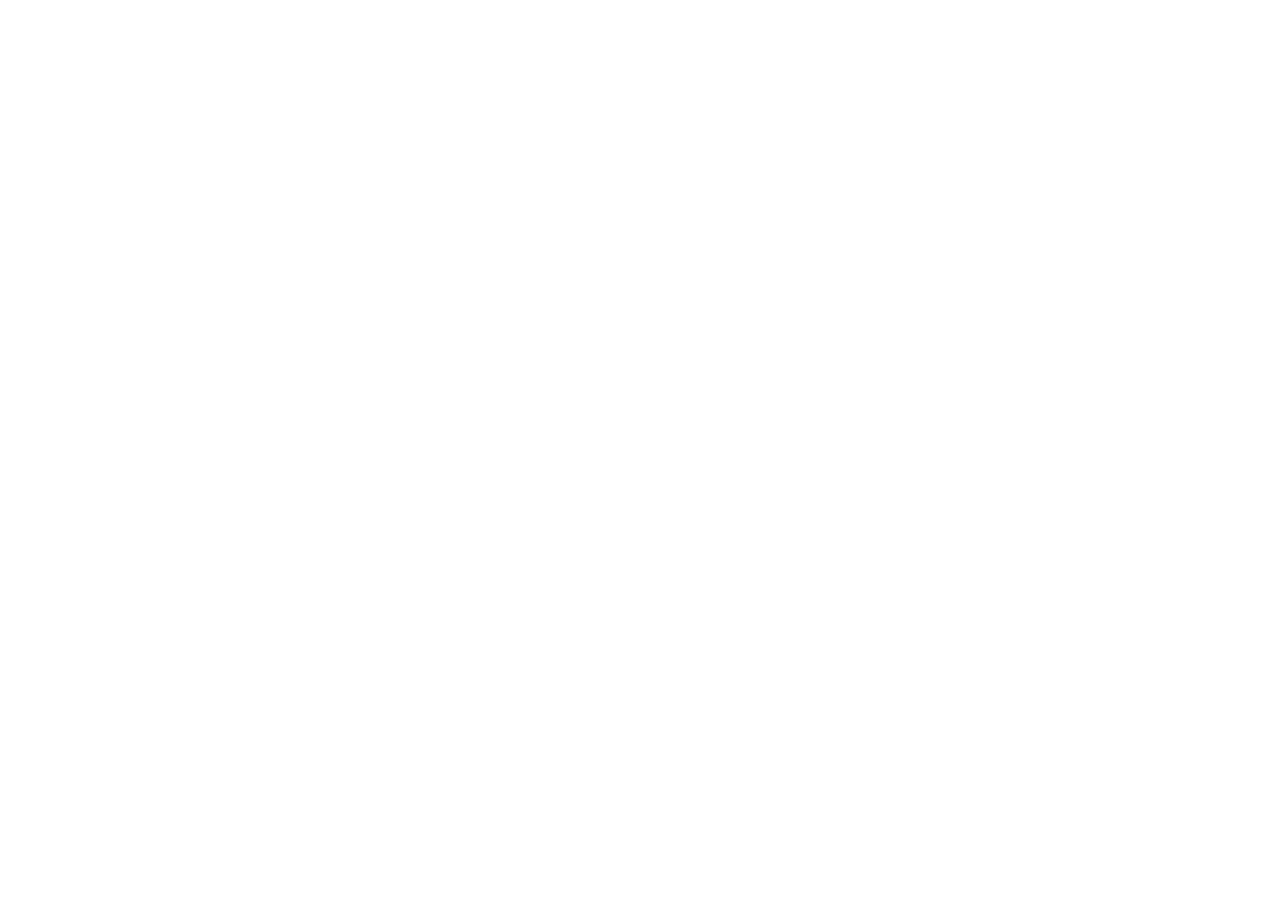
==== login.html @ c5ddc37d "init project" ====
<!DOCTYPE html>
<html lang="en">

<head>
    <meta charset="UTF-8">
    <meta http-equiv="X-UA-Compatible" content="IE=edge">
    <meta name="viewport" content="width=device-width, initial-scale=1.0">
    <title>Document</title>
</head>

<body>

</body>

</html>
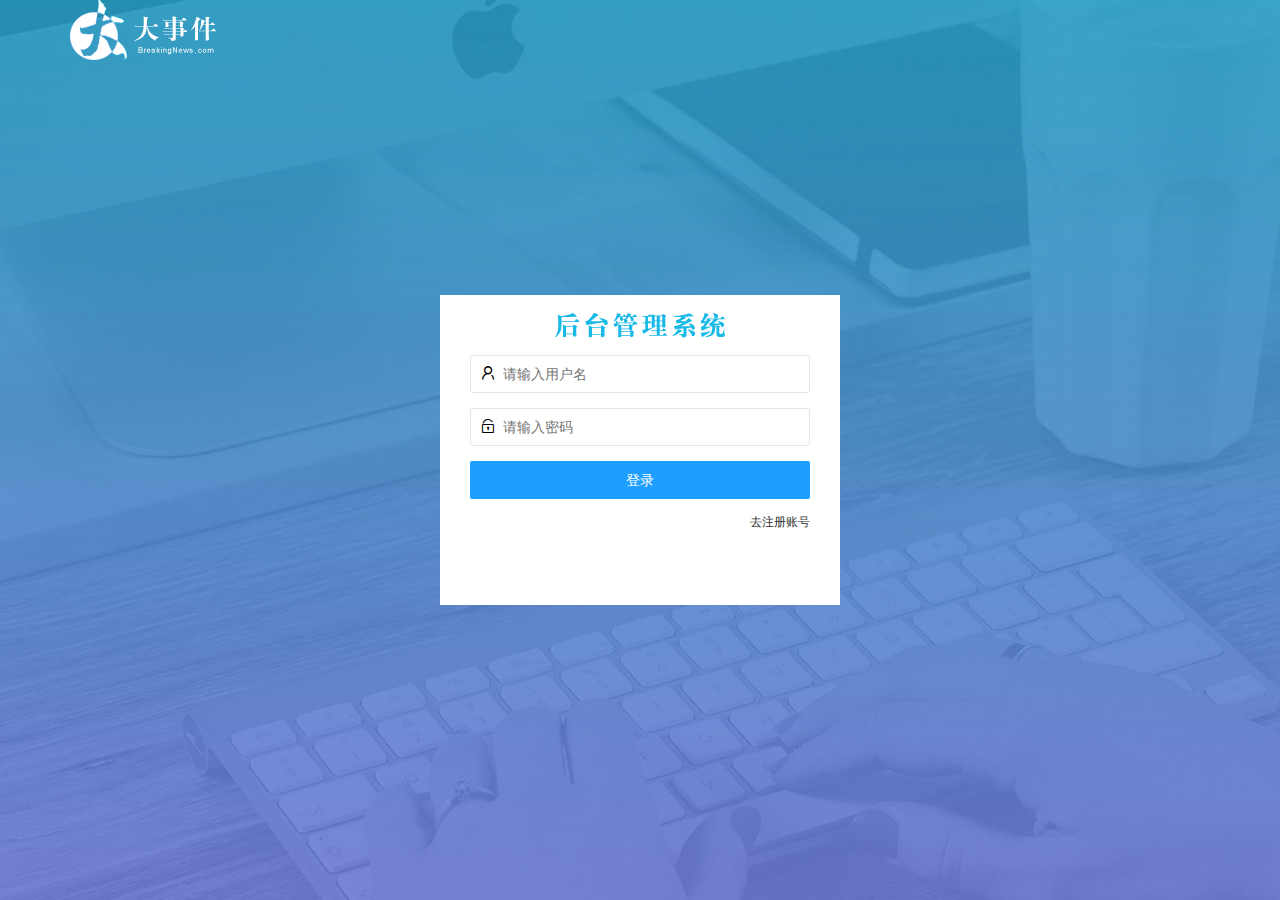
==== commit a610adf8: "完成了登录和注册的开发" ====
--- a/login.html
+++ b/login.html
@@ -5,10 +5,83 @@
     <meta charset="UTF-8">
     <meta http-equiv="X-UA-Compatible" content="IE=edge">
     <meta name="viewport" content="width=device-width, initial-scale=1.0">
-    <title>Document</title>
+    <title>大事件 登录</title>
+    <!-- 导入layui -->
+    <link rel="stylesheet" href="/assets/lib/layui/css/layui.css" />
+    <!-- 导入自己的样式 -->
+    <link rel="stylesheet" href="/assets/css/login.css" />
 </head>
 
 <body>
+    <!-- 头部logo区域 -->
+    <div class="layui-main">
+        <img src="/assets/images/logo.png" alt="" />
+    </div>
+    <!-- 登录注册区域 -->
+    <div class="loginAndRegBox">
+        <div class="title-box"></div>
+        <!-- 登录的div -->
+        <div class="login-box">
+            <!-- 登录的表单 -->
+            <form class="layui-form" id="form_login">
+                <!-- 用户名 -->
+                <div class="layui-form-item">
+                    <i class="layui-icon layui-icon-username"></i>
+                    <input type="text" name="username" required lay-verify="required" placeholder="请输入用户名" autocomplete="off" class="layui-input">
+                </div>
+                <!-- 密码 -->
+                <div class="layui-form-item">
+                    <i class="layui-icon layui-icon-password"></i>
+                    <input type="password" name="password" required lay-verify="required|pwd" placeholder="请输入密码" autocomplete="off" class="layui-input">
+                </div>
+                <!-- 登录按钮 -->
+                <div class="layui-form-item">
+                    <!-- 注意：表单提交按钮和普通按钮的区别，就是lay-submit 属性 -->
+                    <button class="layui-btn layui-btn-fluid layui-btn-normal" lay-submit>登录</button>
+                </div>
+                <div class="layui-form-item links">
+                    <a href="javascript:;" id="link_reg">去注册账号</a>
+                </div>
+            </form>
+        </div>
+        <!-- 注册的div -->
+        <div class="reg-box">
+            <!-- 注册的表单 -->
+            <form class="layui-form" id="form_reg">
+                <!-- 用户名 -->
+                <div class="layui-form-item">
+                    <i class="layui-icon layui-icon-username"></i>
+                    <input type="text" name="username" required lay-verify="required" placeholder="请输入用户名" autocomplete="off" class="layui-input">
+                </div>
+                <!-- 密码 -->
+                <div class="layui-form-item">
+                    <i class="layui-icon layui-icon-password"></i>
+                    <input type="password" name="password" required lay-verify="required" placeholder="请输入密码" autocomplete="off" class="layui-input">
+                </div>
+                <!-- 密码确认框 -->
+                <div class="layui-form-item">
+                    <i class="layui-icon layui-icon-password"></i>
+                    <input type="password" name="repassword|pwd" required lay-verify="required|repwd" placeholder="再次确认密码" autocomplete="off" class="layui-input">
+                </div>
+                <!-- 注册按钮 -->
+                <div class="layui-form-item">
+                    <!-- 注意：表单提交按钮和普通按钮的区别，就是lay-submit 属性 -->
+                    <button class="layui-btn layui-btn-fluid layui-btn-normal" lay-submit>注册</button>
+                </div>
+                <div class="layui-form-item links">
+                    <a href="javascript:;" id="link_login">去登录</a>
+                </div>
+            </form>
+        </div>
+    </div>
+    <!-- 导入layui js文件 -->
+    <script src="/assets/lib/layui/layui.all.js"></script>
+    <!-- 导入jQuery -->
+    <script src="/assets/lib/jquery.js"></script>
+    <!-- 导入自己的封装baseAPI.js文件 -->
+    <script src="/assets/js/baseAPI.js"></script>
+    <!-- 导入自己的js -->
+    <script src="/assets/js/login.js"></script>
 
 </body>
 
--- a/assets/lib/layui/css/layui.css
+++ b/assets/lib/layui/css/layui.css
@@ -0,0 +1,2 @@
+/** layui-v2.5.5 MIT License By https://www.layui.com */
+ .layui-inline,img{display:inline-block;vertical-align:middle}h1,h2,h3,h4,h5,h6{font-weight:400}.layui-edge,.layui-header,.layui-inline,.layui-main{position:relative}.layui-body,.layui-edge,.layui-elip{overflow:hidden}.layui-btn,.layui-edge,.layui-inline,img{vertical-align:middle}.layui-btn,.layui-disabled,.layui-icon,.layui-unselect{-moz-user-select:none;-webkit-user-select:none;-ms-user-select:none}.layui-elip,.layui-form-checkbox span,.layui-form-pane .layui-form-label{text-overflow:ellipsis;white-space:nowrap}.layui-breadcrumb,.layui-tree-btnGroup{visibility:hidden}blockquote,body,button,dd,div,dl,dt,form,h1,h2,h3,h4,h5,h6,input,li,ol,p,pre,td,textarea,th,ul{margin:0;padding:0;-webkit-tap-highlight-color:rgba(0,0,0,0)}a:active,a:hover{outline:0}img{border:none}li{list-style:none}table{border-collapse:collapse;border-spacing:0}h4,h5,h6{font-size:100%}button,input,optgroup,option,select,textarea{font-family:inherit;font-size:inherit;font-style:inherit;font-weight:inherit;outline:0}pre{white-space:pre-wrap;white-space:-moz-pre-wrap;white-space:-pre-wrap;white-space:-o-pre-wrap;word-wrap:break-word}body{line-height:24px;font:14px Helvetica Neue,Helvetica,PingFang SC,Tahoma,Arial,sans-serif}hr{height:1px;margin:10px 0;border:0;clear:both}a{color:#333;text-decoration:none}a:hover{color:#777}a cite{font-style:normal;*cursor:pointer}.layui-border-box,.layui-border-box *{box-sizing:border-box}.layui-box,.layui-box *{box-sizing:content-box}.layui-clear{clear:both;*zoom:1}.layui-clear:after{content:'\20';clear:both;*zoom:1;display:block;height:0}.layui-inline{*display:inline;*zoom:1}.layui-edge{display:inline-block;width:0;height:0;border-width:6px;border-style:dashed;border-color:transparent}.layui-edge-top{top:-4px;border-bottom-color:#999;border-bottom-style:solid}.layui-edge-right{border-left-color:#999;border-left-style:solid}.layui-edge-bottom{top:2px;border-top-color:#999;border-top-style:solid}.layui-edge-left{border-right-color:#999;border-right-style:solid}.layui-disabled,.layui-disabled:hover{color:#d2d2d2!important;cursor:not-allowed!important}.layui-circle{border-radius:100%}.layui-show{display:block!important}.layui-hide{display:none!important}@font-face{font-family:layui-icon;src:url(../font/iconfont.eot?v=250);src:url(../font/iconfont.eot?v=250#iefix) format('embedded-opentype'),url(../font/iconfont.woff2?v=250) format('woff2'),url(../font/iconfont.woff?v=250) format('woff'),url(../font/iconfont.ttf?v=250) format('truetype'),url(../font/iconfont.svg?v=250#layui-icon) format('svg')}.layui-icon{font-family:layui-icon!important;font-size:16px;font-style:normal;-webkit-font-smoothing:antialiased;-moz-osx-font-smoothing:grayscale}.layui-icon-reply-fill:before{content:"\e611"}.layui-icon-set-fill:before{content:"\e614"}.layui-icon-menu-fill:before{content:"\e60f"}.layui-icon-search:before{content:"\e615"}.layui-icon-share:before{content:"\e641"}.layui-icon-set-sm:before{content:"\e620"}.layui-icon-engine:before{content:"\e628"}.layui-icon-close:before{content:"\1006"}.layui-icon-close-fill:before{content:"\1007"}.layui-icon-chart-screen:before{content:"\e629"}.layui-icon-star:before{content:"\e600"}.layui-icon-circle-dot:before{content:"\e617"}.layui-icon-chat:before{content:"\e606"}.layui-icon-release:before{content:"\e609"}.layui-icon-list:before{content:"\e60a"}.layui-icon-chart:before{content:"\e62c"}.layui-icon-ok-circle:before{content:"\1005"}.layui-icon-layim-theme:before{content:"\e61b"}.layui-icon-table:before{content:"\e62d"}.layui-icon-right:before{content:"\e602"}.layui-icon-left:before{content:"\e603"}.layui-icon-cart-simple:before{content:"\e698"}.layui-icon-face-cry:before{content:"\e69c"}.layui-icon-face-smile:before{content:"\e6af"}.layui-icon-survey:before{content:"\e6b2"}.layui-icon-tree:before{content:"\e62e"}.layui-icon-upload-circle:before{content:"\e62f"}.layui-icon-add-circle:before{content:"\e61f"}.layui-icon-download-circle:before{content:"\e601"}.layui-icon-templeate-1:before{content:"\e630"}.layui-icon-util:before{content:"\e631"}.layui-icon-face-surprised:before{content:"\e664"}.layui-icon-edit:before{content:"\e642"}.layui-icon-speaker:before{content:"\e645"}.layui-icon-down:before{content:"\e61a"}.layui-icon-file:before{content:"\e621"}.layui-icon-layouts:before{content:"\e632"}.layui-icon-rate-half:before{content:"\e6c9"}.layui-icon-add-circle-fine:before{content:"\e608"}.layui-icon-prev-circle:before{content:"\e633"}.layui-icon-read:before{content:"\e705"}.layui-icon-404:before{content:"\e61c"}.layui-icon-carousel:before{content:"\e634"}.layui-icon-help:before{content:"\e607"}.layui-icon-code-circle:before{content:"\e635"}.layui-icon-water:before{content:"\e636"}.layui-icon-username:before{content:"\e66f"}.layui-icon-find-fill:before{content:"\e670"}.layui-icon-about:before{content:"\e60b"}.layui-icon-location:before{content:"\e715"}.layui-icon-up:before{content:"\e619"}.layui-icon-pause:before{content:"\e651"}.layui-icon-date:before{content:"\e637"}.layui-icon-layim-uploadfile:before{content:"\e61d"}.layui-icon-delete:before{content:"\e640"}.layui-icon-play:before{content:"\e652"}.layui-icon-top:before{content:"\e604"}.layui-icon-friends:before{content:"\e612"}.layui-icon-refresh-3:before{content:"\e9aa"}.layui-icon-ok:before{content:"\e605"}.layui-icon-layer:before{content:"\e638"}.layui-icon-face-smile-fine:before{content:"\e60c"}.layui-icon-dollar:before{content:"\e659"}.layui-icon-group:before{content:"\e613"}.layui-icon-layim-download:before{content:"\e61e"}.layui-icon-picture-fine:before{content:"\e60d"}.layui-icon-link:before{content:"\e64c"}.layui-icon-diamond:before{content:"\e735"}.layui-icon-log:before{content:"\e60e"}.layui-icon-rate-solid:before{content:"\e67a"}.layui-icon-fonts-del:before{content:"\e64f"}.layui-icon-unlink:before{content:"\e64d"}.layui-icon-fonts-clear:before{content:"\e639"}.layui-icon-triangle-r:before{content:"\e623"}.layui-icon-circle:before{content:"\e63f"}.layui-icon-radio:before{content:"\e643"}.layui-icon-align-center:before{content:"\e647"}.layui-icon-align-right:before{content:"\e648"}.layui-icon-align-left:before{content:"\e649"}.layui-icon-loading-1:before{content:"\e63e"}.layui-icon-return:before{content:"\e65c"}.layui-icon-fonts-strong:before{content:"\e62b"}.layui-icon-upload:before{content:"\e67c"}.layui-icon-dialogue:before{content:"\e63a"}.layui-icon-video:before{content:"\e6ed"}.layui-icon-headset:before{content:"\e6fc"}.layui-icon-cellphone-fine:before{content:"\e63b"}.layui-icon-add-1:before{content:"\e654"}.layui-icon-face-smile-b:before{content:"\e650"}.layui-icon-fonts-html:before{content:"\e64b"}.layui-icon-form:before{content:"\e63c"}.layui-icon-cart:before{content:"\e657"}.layui-icon-camera-fill:before{content:"\e65d"}.layui-icon-tabs:before{content:"\e62a"}.layui-icon-fonts-code:before{content:"\e64e"}.layui-icon-fire:before{content:"\e756"}.layui-icon-set:before{content:"\e716"}.layui-icon-fonts-u:before{content:"\e646"}.layui-icon-triangle-d:before{content:"\e625"}.layui-icon-tips:before{content:"\e702"}.layui-icon-picture:before{content:"\e64a"}.layui-icon-more-vertical:before{content:"\e671"}.layui-icon-flag:before{content:"\e66c"}.layui-icon-loading:before{content:"\e63d"}.layui-icon-fonts-i:before{content:"\e644"}.layui-icon-refresh-1:before{content:"\e666"}.layui-icon-rmb:before{content:"\e65e"}.layui-icon-home:before{content:"\e68e"}.layui-icon-user:before{content:"\e770"}.layui-icon-notice:before{content:"\e667"}.layui-icon-login-weibo:before{content:"\e675"}.layui-icon-voice:before{content:"\e688"}.layui-icon-upload-drag:before{content:"\e681"}.layui-icon-login-qq:before{content:"\e676"}.layui-icon-snowflake:before{content:"\e6b1"}.layui-icon-file-b:before{content:"\e655"}.layui-icon-template:before{content:"\e663"}.layui-icon-auz:before{content:"\e672"}.layui-icon-console:before{content:"\e665"}.layui-icon-app:before{content:"\e653"}.layui-icon-prev:before{content:"\e65a"}.layui-icon-website:before{content:"\e7ae"}.layui-icon-next:before{content:"\e65b"}.layui-icon-component:before{content:"\e857"}.layui-icon-more:before{content:"\e65f"}.layui-icon-login-wechat:before{content:"\e677"}.layui-icon-shrink-right:before{content:"\e668"}.layui-icon-spread-left:before{content:"\e66b"}.layui-icon-camera:before{content:"\e660"}.layui-icon-note:before{content:"\e66e"}.layui-icon-refresh:before{content:"\e669"}.layui-icon-female:before{content:"\e661"}.layui-icon-male:before{content:"\e662"}.layui-icon-password:before{content:"\e673"}.layui-icon-senior:before{content:"\e674"}.layui-icon-theme:before{content:"\e66a"}.layui-icon-tread:before{content:"\e6c5"}.layui-icon-praise:before{content:"\e6c6"}.layui-icon-star-fill:before{content:"\e658"}.layui-icon-rate:before{content:"\e67b"}.layui-icon-template-1:before{content:"\e656"}.layui-icon-vercode:before{content:"\e679"}.layui-icon-cellphone:before{content:"\e678"}.layui-icon-screen-full:before{content:"\e622"}.layui-icon-screen-restore:before{content:"\e758"}.layui-icon-cols:before{content:"\e610"}.layui-icon-export:before{content:"\e67d"}.layui-icon-print:before{content:"\e66d"}.layui-icon-slider:before{content:"\e714"}.layui-icon-addition:before{content:"\e624"}.layui-icon-subtraction:before{content:"\e67e"}.layui-icon-service:before{content:"\e626"}.layui-icon-transfer:before{content:"\e691"}.layui-main{width:1140px;margin:0 auto}.layui-header{z-index:1000;height:60px}.layui-header a:hover{transition:all .5s;-webkit-transition:all .5s}.layui-side{position:fixed;left:0;top:0;bottom:0;z-index:999;width:200px;overflow-x:hidden}.layui-side-scroll{position:relative;width:220px;height:100%;overflow-x:hidden}.layui-body{position:absolute;left:200px;right:0;top:0;bottom:0;z-index:998;width:auto;overflow-y:auto;box-sizing:border-box}.layui-layout-body{overflow:hidden}.layui-layout-admin .layui-header{background-color:#23262E}.layui-layout-admin .layui-side{top:60px;width:200px;overflow-x:hidden}.layui-layout-admin .layui-body{position:fixed;top:60px;bottom:44px}.layui-layout-admin .layui-main{width:auto;margin:0 15px}.layui-layout-admin .layui-footer{position:fixed;left:200px;right:0;bottom:0;height:44px;line-height:44px;padding:0 15px;background-color:#eee}.layui-layout-admin .layui-logo{position:absolute;left:0;top:0;width:200px;height:100%;line-height:60px;text-align:center;color:#009688;font-size:16px}.layui-layout-admin .layui-header .layui-nav{background:0 0}.layui-layout-left{position:absolute!important;left:200px;top:0}.layui-layout-right{position:absolute!important;right:0;top:0}.layui-container{position:relative;margin:0 auto;padding:0 15px;box-sizing:border-box}.layui-fluid{position:relative;margin:0 auto;padding:0 15px}.layui-row:after,.layui-row:before{content:'';display:block;clear:both}.layui-col-lg1,.layui-col-lg10,.layui-col-lg11,.layui-col-lg12,.layui-col-lg2,.layui-col-lg3,.layui-col-lg4,.layui-col-lg5,.layui-col-lg6,.layui-col-lg7,.layui-col-lg8,.layui-col-lg9,.layui-col-md1,.layui-col-md10,.layui-col-md11,.layui-col-md12,.layui-col-md2,.layui-col-md3,.layui-col-md4,.layui-col-md5,.layui-col-md6,.layui-col-md7,.layui-col-md8,.layui-col-md9,.layui-col-sm1,.layui-col-sm10,.layui-col-sm11,.layui-col-sm12,.layui-col-sm2,.layui-col-sm3,.layui-col-sm4,.layui-col-sm5,.layui-col-sm6,.layui-col-sm7,.layui-col-sm8,.layui-col-sm9,.layui-col-xs1,.layui-col-xs10,.layui-col-xs11,.layui-col-xs12,.layui-col-xs2,.layui-col-xs3,.layui-col-xs4,.layui-col-xs5,.layui-col-xs6,.layui-col-xs7,.layui-col-xs8,.layui-col-xs9{position:relative;display:block;box-sizing:border-box}.layui-col-xs1,.layui-col-xs10,.layui-col-xs11,.layui-col-xs12,.layui-col-xs2,.layui-col-xs3,.layui-col-xs4,.layui-col-xs5,.layui-col-xs6,.layui-col-xs7,.layui-col-xs8,.layui-col-xs9{float:left}.layui-col-xs1{width:8.33333333%}.layui-col-xs2{width:16.66666667%}.layui-col-xs3{width:25%}.layui-col-xs4{width:33.33333333%}.layui-col-xs5{width:41.66666667%}.layui-col-xs6{width:50%}.layui-col-xs7{width:58.33333333%}.layui-col-xs8{width:66.66666667%}.layui-col-xs9{width:75%}.layui-col-xs10{width:83.33333333%}.layui-col-xs11{width:91.66666667%}.layui-col-xs12{width:100%}.layui-col-xs-offset1{margin-left:8.33333333%}.layui-col-xs-offset2{margin-left:16.66666667%}.layui-col-xs-offset3{margin-left:25%}.layui-col-xs-offset4{margin-left:33.33333333%}.layui-col-xs-offset5{margin-left:41.66666667%}.layui-col-xs-offset6{margin-left:50%}.layui-col-xs-offset7{margin-left:58.33333333%}.layui-col-xs-offset8{margin-left:66.66666667%}.layui-col-xs-offset9{margin-left:75%}.layui-col-xs-offset10{margin-left:83.33333333%}.layui-col-xs-offset11{margin-left:91.66666667%}.layui-col-xs-offset12{margin-left:100%}@media screen and (max-width:768px){.layui-hide-xs{display:none!important}.layui-show-xs-block{display:block!important}.layui-show-xs-inline{display:inline!important}.layui-show-xs-inline-block{display:inline-block!important}}@media screen and (min-width:768px){.layui-container{width:750px}.layui-hide-sm{display:none!important}.layui-show-sm-block{display:block!important}.layui-show-sm-inline{display:inline!important}.layui-show-sm-inline-block{display:inline-block!important}.layui-col-sm1,.layui-col-sm10,.layui-col-sm11,.layui-col-sm12,.layui-col-sm2,.layui-col-sm3,.layui-col-sm4,.layui-col-sm5,.layui-col-sm6,.layui-col-sm7,.layui-col-sm8,.layui-col-sm9{float:left}.layui-col-sm1{width:8.33333333%}.layui-col-sm2{width:16.66666667%}.layui-col-sm3{width:25%}.layui-col-sm4{width:33.33333333%}.layui-col-sm5{width:41.66666667%}.layui-col-sm6{width:50%}.layui-col-sm7{width:58.33333333%}.layui-col-sm8{width:66.66666667%}.layui-col-sm9{width:75%}.layui-col-sm10{width:83.33333333%}.layui-col-sm11{width:91.66666667%}.layui-col-sm12{width:100%}.layui-col-sm-offset1{margin-left:8.33333333%}.layui-col-sm-offset2{margin-left:16.66666667%}.layui-col-sm-offset3{margin-left:25%}.layui-col-sm-offset4{margin-left:33.33333333%}.layui-col-sm-offset5{margin-left:41.66666667%}.layui-col-sm-offset6{margin-left:50%}.layui-col-sm-offset7{margin-left:58.33333333%}.layui-col-sm-offset8{margin-left:66.66666667%}.layui-col-sm-offset9{margin-left:75%}.layui-col-sm-offset10{margin-left:83.33333333%}.layui-col-sm-offset11{margin-left:91.66666667%}.layui-col-sm-offset12{margin-left:100%}}@media screen and (min-width:992px){.layui-container{width:970px}.layui-hide-md{display:none!important}.layui-show-md-block{display:block!important}.layui-show-md-inline{display:inline!important}.layui-show-md-inline-block{display:inline-block!important}.layui-col-md1,.layui-col-md10,.layui-col-md11,.layui-col-md12,.layui-col-md2,.layui-col-md3,.layui-col-md4,.layui-col-md5,.layui-col-md6,.layui-col-md7,.layui-col-md8,.layui-col-md9{float:left}.layui-col-md1{width:8.33333333%}.layui-col-md2{width:16.66666667%}.layui-col-md3{width:25%}.layui-col-md4{width:33.33333333%}.layui-col-md5{width:41.66666667%}.layui-col-md6{width:50%}.layui-col-md7{width:58.33333333%}.layui-col-md8{width:66.66666667%}.layui-col-md9{width:75%}.layui-col-md10{width:83.33333333%}.layui-col-md11{width:91.66666667%}.layui-col-md12{width:100%}.layui-col-md-offset1{margin-left:8.33333333%}.layui-col-md-offset2{margin-left:16.66666667%}.layui-col-md-offset3{margin-left:25%}.layui-col-md-offset4{margin-left:33.33333333%}.layui-col-md-offset5{margin-left:41.66666667%}.layui-col-md-offset6{margin-left:50%}.layui-col-md-offset7{margin-left:58.33333333%}.layui-col-md-offset8{margin-left:66.66666667%}.layui-col-md-offset9{margin-left:75%}.layui-col-md-offset10{margin-left:83.33333333%}.layui-col-md-offset11{margin-left:91.66666667%}.layui-col-md-offset12{margin-left:100%}}@media screen and (min-width:1200px){.layui-container{width:1170px}.layui-hide-lg{display:none!important}.layui-show-lg-block{display:block!important}.layui-show-lg-inline{display:inline!important}.layui-show-lg-inline-block{display:inline-block!important}.layui-col-lg1,.layui-col-lg10,.layui-col-lg11,.layui-col-lg12,.layui-col-lg2,.layui-col-lg3,.layui-col-lg4,.layui-col-lg5,.layui-col-lg6,.layui-col-lg7,.layui-col-lg8,.layui-col-lg9{float:left}.layui-col-lg1{width:8.33333333%}.layui-col-lg2{width:16.66666667%}.layui-col-lg3{width:25%}.layui-col-lg4{width:33.33333333%}.layui-col-lg5{width:41.66666667%}.layui-col-lg6{width:50%}.layui-col-lg7{width:58.33333333%}.layui-col-lg8{width:66.66666667%}.layui-col-lg9{width:75%}.layui-col-lg10{width:83.33333333%}.layui-col-lg11{width:91.66666667%}.layui-col-lg12{width:100%}.layui-col-lg-offset1{margin-left:8.33333333%}.layui-col-lg-offset2{margin-left:16.66666667%}.layui-col-lg-offset3{margin-left:25%}.layui-col-lg-offset4{margin-left:33.33333333%}.layui-col-lg-offset5{margin-left:41.66666667%}.layui-col-lg-offset6{margin-left:50%}.layui-col-lg-offset7{margin-left:58.33333333%}.layui-col-lg-offset8{margin-left:66.66666667%}.layui-col-lg-offset9{margin-left:75%}.layui-col-lg-offset10{margin-left:83.33333333%}.layui-col-lg-offset11{margin-left:91.66666667%}.layui-col-lg-offset12{margin-left:100%}}.layui-col-space1{margin:-.5px}.layui-col-space1>*{padding:.5px}.layui-col-space3{margin:-1.5px}.layui-col-space3>*{padding:1.5px}.layui-col-space5{margin:-2.5px}.layui-col-space5>*{padding:2.5px}.layui-col-space8{margin:-3.5px}.layui-col-space8>*{padding:3.5px}.layui-col-space10{margin:-5px}.layui-col-space10>*{padding:5px}.layui-col-space12{margin:-6px}.layui-col-space12>*{padding:6px}.layui-col-space15{margin:-7.5px}.layui-col-space15>*{padding:7.5px}.layui-col-space18{margin:-9px}.layui-col-space18>*{padding:9px}.layui-col-space20{margin:-10px}.layui-col-space20>*{padding:10px}.layui-col-space22{margin:-11px}.layui-col-space22>*{padding:11px}.layui-col-space25{margin:-12.5px}.layui-col-space25>*{padding:12.5px}.layui-col-space30{margin:-15px}.layui-col-space30>*{padding:15px}.layui-btn,.layui-input,.layui-select,.layui-textarea,.layui-upload-button{outline:0;-webkit-appearance:none;transition:all .3s;-webkit-transition:all .3s;box-sizing:border-box}.layui-elem-quote{margin-bottom:10px;padding:15px;line-height:22px;border-left:5px solid #009688;border-radius:0 2px 2px 0;background-color:#f2f2f2}.layui-quote-nm{border-style:solid;border-width:1px 1px 1px 5px;background:0 0}.layui-elem-field{margin-bottom:10px;padding:0;border-width:1px;border-style:solid}.layui-elem-field legend{margin-left:20px;padding:0 10px;font-size:20px;font-weight:300}.layui-field-title{margin:10px 0 20px;border-width:1px 0 0}.layui-field-box{padding:10px 15px}.layui-field-title .layui-field-box{padding:10px 0}.layui-progress{position:relative;height:6px;border-radius:20px;background-color:#e2e2e2}.layui-progress-bar{position:absolute;left:0;top:0;width:0;max-width:100%;height:6px;border-radius:20px;text-align:right;background-color:#5FB878;transition:all .3s;-webkit-transition:all .3s}.layui-progress-big,.layui-progress-big .layui-progress-bar{height:18px;line-height:18px}.layui-progress-text{position:relative;top:-20px;line-height:18px;font-size:12px;color:#666}.layui-progress-big .layui-progress-text{position:static;padding:0 10px;color:#fff}.layui-collapse{border-width:1px;border-style:solid;border-radius:2px}.layui-colla-content,.layui-colla-item{border-top-width:1px;border-top-style:solid}.layui-colla-item:first-child{border-top:none}.layui-colla-title{position:relative;height:42px;line-height:42px;padding:0 15px 0 35px;color:#333;background-color:#f2f2f2;cursor:pointer;font-size:14px;overflow:hidden}.layui-colla-content{display:none;padding:10px 15px;line-height:22px;color:#666}.layui-colla-icon{position:absolute;left:15px;top:0;font-size:14px}.layui-card{margin-bottom:15px;border-radius:2px;background-color:#fff;box-shadow:0 1px 2px 0 rgba(0,0,0,.05)}.layui-card:last-child{margin-bottom:0}.layui-card-header{position:relative;height:42px;line-height:42px;padding:0 15px;border-bottom:1px solid #f6f6f6;color:#333;border-radius:2px 2px 0 0;font-size:14px}.layui-bg-black,.layui-bg-blue,.layui-bg-cyan,.layui-bg-green,.layui-bg-orange,.layui-bg-red{color:#fff!important}.layui-card-body{position:relative;padding:10px 15px;line-height:24px}.layui-card-body[pad15]{padding:15px}.layui-card-body[pad20]{padding:20px}.layui-card-body .layui-table{margin:5px 0}.layui-card .layui-tab{margin:0}.layui-panel-window{position:relative;padding:15px;border-radius:0;border-top:5px solid #E6E6E6;background-color:#fff}.layui-auxiliar-moving{position:fixed;left:0;right:0;top:0;bottom:0;width:100%;height:100%;background:0 0;z-index:9999999999}.layui-form-label,.layui-form-mid,.layui-form-select,.layui-input-block,.layui-input-inline,.layui-textarea{position:relative}.layui-bg-red{background-color:#FF5722!important}.layui-bg-orange{background-color:#FFB800!important}.layui-bg-green{background-color:#009688!important}.layui-bg-cyan{background-color:#2F4056!important}.layui-bg-blue{background-color:#1E9FFF!important}.layui-bg-black{background-color:#393D49!important}.layui-bg-gray{background-color:#eee!important;color:#666!important}.layui-badge-rim,.layui-colla-content,.layui-colla-item,.layui-collapse,.layui-elem-field,.layui-form-pane .layui-form-item[pane],.layui-form-pane .layui-form-label,.layui-input,.layui-layedit,.layui-layedit-tool,.layui-quote-nm,.layui-select,.layui-tab-bar,.layui-tab-card,.layui-tab-title,.layui-tab-title .layui-this:after,.layui-textarea{border-color:#e6e6e6}.layui-timeline-item:before,hr{background-color:#e6e6e6}.layui-text{line-height:22px;font-size:14px;color:#666}.layui-text h1,.layui-text h2,.layui-text h3{font-weight:500;color:#333}.layui-text h1{font-size:30px}.layui-text h2{font-size:24px}.layui-text h3{font-size:18px}.layui-text a:not(.layui-btn){color:#01AAED}.layui-text a:not(.layui-btn):hover{text-decoration:underline}.layui-text ul{padding:5px 0 5px 15px}.layui-text ul li{margin-top:5px;list-style-type:disc}.layui-text em,.layui-word-aux{color:#999!important;padding:0 5px!important}.layui-btn{display:inline-block;height:38px;line-height:38px;padding:0 18px;background-color:#009688;color:#fff;white-space:nowrap;text-align:center;font-size:14px;border:none;border-radius:2px;cursor:pointer}.layui-btn:hover{opacity:.8;filter:alpha(opacity=80);color:#fff}.layui-btn:active{opacity:1;filter:alpha(opacity=100)}.layui-btn+.layui-btn{margin-left:10px}.layui-btn-container{font-size:0}.layui-btn-container .layui-btn{margin-right:10px;margin-bottom:10px}.layui-btn-container .layui-btn+.layui-btn{margin-left:0}.layui-table .layui-btn-container .layui-btn{margin-bottom:9px}.layui-btn-radius{border-radius:100px}.layui-btn .layui-icon{margin-right:3px;font-size:18px;vertical-align:bottom;vertical-align:middle\9}.layui-btn-primary{border:1px solid #C9C9C9;background-color:#fff;color:#555}.layui-btn-primary:hover{border-color:#009688;color:#333}.layui-btn-normal{background-color:#1E9FFF}.layui-btn-warm{background-color:#FFB800}.layui-btn-danger{background-color:#FF5722}.layui-btn-checked{background-color:#5FB878}.layui-btn-disabled,.layui-btn-disabled:active,.layui-btn-disabled:hover{border:1px solid #e6e6e6;background-color:#FBFBFB;color:#C9C9C9;cursor:not-allowed;opacity:1}.layui-btn-lg{height:44px;line-height:44px;padding:0 25px;font-size:16px}.layui-btn-sm{height:30px;line-height:30px;padding:0 10px;font-size:12px}.layui-btn-sm i{font-size:16px!important}.layui-btn-xs{height:22px;line-height:22px;padding:0 5px;font-size:12px}.layui-btn-xs i{font-size:14px!important}.layui-btn-group{display:inline-block;vertical-align:middle;font-size:0}.layui-btn-group .layui-btn{margin-left:0!important;margin-right:0!important;border-left:1px solid rgba(255,255,255,.5);border-radius:0}.layui-btn-group .layui-btn-primary{border-left:none}.layui-btn-group .layui-btn-primary:hover{border-color:#C9C9C9;color:#009688}.layui-btn-group .layui-btn:first-child{border-left:none;border-radius:2px 0 0 2px}.layui-btn-group .layui-btn-primary:first-child{border-left:1px solid #c9c9c9}.layui-btn-group .layui-btn:last-child{border-radius:0 2px 2px 0}.layui-btn-group .layui-btn+.layui-btn{margin-left:0}.layui-btn-group+.layui-btn-group{margin-left:10px}.layui-btn-fluid{width:100%}.layui-input,.layui-select,.layui-textarea{height:38px;line-height:1.3;line-height:38px\9;border-width:1px;border-style:solid;background-color:#fff;border-radius:2px}.layui-input::-webkit-input-placeholder,.layui-select::-webkit-input-placeholder,.layui-textarea::-webkit-input-placeholder{line-height:1.3}.layui-input,.layui-textarea{display:block;width:100%;padding-left:10px}.layui-input:hover,.layui-textarea:hover{border-color:#D2D2D2!important}.layui-input:focus,.layui-textarea:focus{border-color:#C9C9C9!important}.layui-textarea{min-height:100px;height:auto;line-height:20px;padding:6px 10px;resize:vertical}.layui-select{padding:0 10px}.layui-form input[type=checkbox],.layui-form input[type=radio],.layui-form select{display:none}.layui-form [lay-ignore]{display:initial}.layui-form-item{margin-bottom:15px;clear:both;*zoom:1}.layui-form-item:after{content:'\20';clear:both;*zoom:1;display:block;height:0}.layui-form-label{float:left;display:block;padding:9px 15px;width:80px;font-weight:400;line-height:20px;text-align:right}.layui-form-label-col{display:block;float:none;padding:9px 0;line-height:20px;text-align:left}.layui-form-item .layui-inline{margin-bottom:5px;margin-right:10px}.layui-input-block{margin-left:110px;min-height:36px}.layui-input-inline{display:inline-block;vertical-align:middle}.layui-form-item .layui-input-inline{float:left;width:190px;margin-right:10px}.layui-form-text .layui-input-inline{width:auto}.layui-form-mid{float:left;display:block;padding:9px 0!important;line-height:20px;margin-right:10px}.layui-form-danger+.layui-form-select .layui-input,.layui-form-danger:focus{border-color:#FF5722!important}.layui-form-select .layui-input{padding-right:30px;cursor:pointer}.layui-form-select .layui-edge{position:absolute;right:10px;top:50%;margin-top:-3px;cursor:pointer;border-width:6px;border-top-color:#c2c2c2;border-top-style:solid;transition:all .3s;-webkit-transition:all .3s}.layui-form-select dl{display:none;position:absolute;left:0;top:42px;padding:5px 0;z-index:899;min-width:100%;border:1px solid #d2d2d2;max-height:300px;overflow-y:auto;background-color:#fff;border-radius:2px;box-shadow:0 2px 4px rgba(0,0,0,.12);box-sizing:border-box}.layui-form-select dl dd,.layui-form-select dl dt{padding:0 10px;line-height:36px;white-space:nowrap;overflow:hidden;text-overflow:ellipsis}.layui-form-select dl dt{font-size:12px;color:#999}.layui-form-select dl dd{cursor:pointer}.layui-form-select dl dd:hover{background-color:#f2f2f2;-webkit-transition:.5s all;transition:.5s all}.layui-form-select .layui-select-group dd{padding-left:20px}.layui-form-select dl dd.layui-select-tips{padding-left:10px!important;color:#999}.layui-form-select dl dd.layui-this{background-color:#5FB878;color:#fff}.layui-form-checkbox,.layui-form-select dl dd.layui-disabled{background-color:#fff}.layui-form-selected dl{display:block}.layui-form-checkbox,.layui-form-checkbox *,.layui-form-switch{display:inline-block;vertical-align:middle}.layui-form-selected .layui-edge{margin-top:-9px;-webkit-transform:rotate(180deg);transform:rotate(180deg);margin-top:-3px\9}:root .layui-form-selected .layui-edge{margin-top:-9px\0/IE9}.layui-form-selectup dl{top:auto;bottom:42px}.layui-select-none{margin:5px 0;text-align:center;color:#999}.layui-select-disabled .layui-disabled{border-color:#eee!important}.layui-select-disabled .layui-edge{border-top-color:#d2d2d2}.layui-form-checkbox{position:relative;height:30px;line-height:30px;margin-right:10px;padding-right:30px;cursor:pointer;font-size:0;-webkit-transition:.1s linear;transition:.1s linear;box-sizing:border-box}.layui-form-checkbox span{padding:0 10px;height:100%;font-size:14px;border-radius:2px 0 0 2px;background-color:#d2d2d2;color:#fff;overflow:hidden}.layui-form-checkbox:hover span{background-color:#c2c2c2}.layui-form-checkbox i{position:absolute;right:0;top:0;width:30px;height:28px;border:1px solid #d2d2d2;border-left:none;border-radius:0 2px 2px 0;color:#fff;font-size:20px;text-align:center}.layui-form-checkbox:hover i{border-color:#c2c2c2;color:#c2c2c2}.layui-form-checked,.layui-form-checked:hover{border-color:#5FB878}.layui-form-checked span,.layui-form-checked:hover span{background-color:#5FB878}.layui-form-checked i,.layui-form-checked:hover i{color:#5FB878}.layui-form-item .layui-form-checkbox{margin-top:4px}.layui-form-checkbox[lay-skin=primary]{height:auto!important;line-height:normal!important;min-width:18px;min-height:18px;border:none!important;margin-right:0;padding-left:28px;padding-right:0;background:0 0}.layui-form-checkbox[lay-skin=primary] span{padding-left:0;padding-right:15px;line-height:18px;background:0 0;color:#666}.layui-form-checkbox[lay-skin=primary] i{right:auto;left:0;width:16px;height:16px;line-height:16px;border:1px solid #d2d2d2;font-size:12px;border-radius:2px;background-color:#fff;-webkit-transition:.1s linear;transition:.1s linear}.layui-form-checkbox[lay-skin=primary]:hover i{border-color:#5FB878;color:#fff}.layui-form-checked[lay-skin=primary] i{border-color:#5FB878!important;background-color:#5FB878;color:#fff}.layui-checkbox-disbaled[lay-skin=primary] span{background:0 0!important;color:#c2c2c2}.layui-checkbox-disbaled[lay-skin=primary]:hover i{border-color:#d2d2d2}.layui-form-item .layui-form-checkbox[lay-skin=primary]{margin-top:10px}.layui-form-switch{position:relative;height:22px;line-height:22px;min-width:35px;padding:0 5px;margin-top:8px;border:1px solid #d2d2d2;border-radius:20px;cursor:pointer;background-color:#fff;-webkit-transition:.1s linear;transition:.1s linear}.layui-form-switch i{position:absolute;left:5px;top:3px;width:16px;height:16px;border-radius:20px;background-color:#d2d2d2;-webkit-transition:.1s linear;transition:.1s linear}.layui-form-switch em{position:relative;top:0;width:25px;margin-left:21px;padding:0!important;text-align:center!important;color:#999!important;font-style:normal!important;font-size:12px}.layui-form-onswitch{border-color:#5FB878;background-color:#5FB878}.layui-checkbox-disbaled,.layui-checkbox-disbaled i{border-color:#e2e2e2!important}.layui-form-onswitch i{left:100%;margin-left:-21px;background-color:#fff}.layui-form-onswitch em{margin-left:5px;margin-right:21px;color:#fff!important}.layui-checkbox-disbaled span{background-color:#e2e2e2!important}.layui-checkbox-disbaled:hover i{color:#fff!important}[lay-radio]{display:none}.layui-form-radio,.layui-form-radio *{display:inline-block;vertical-align:middle}.layui-form-radio{line-height:28px;margin:6px 10px 0 0;padding-right:10px;cursor:pointer;font-size:0}.layui-form-radio *{font-size:14px}.layui-form-radio>i{margin-right:8px;font-size:22px;color:#c2c2c2}.layui-form-radio>i:hover,.layui-form-radioed>i{color:#5FB878}.layui-radio-disbaled>i{color:#e2e2e2!important}.layui-form-pane .layui-form-label{width:110px;padding:8px 15px;height:38px;line-height:20px;border-width:1px;border-style:solid;border-radius:2px 0 0 2px;text-align:center;background-color:#FBFBFB;overflow:hidden;box-sizing:border-box}.layui-form-pane .layui-input-inline{margin-left:-1px}.layui-form-pane .layui-input-block{margin-left:110px;left:-1px}.layui-form-pane .layui-input{border-radius:0 2px 2px 0}.layui-form-pane .layui-form-text .layui-form-label{float:none;width:100%;border-radius:2px;box-sizing:border-box;text-align:left}.layui-form-pane .layui-form-text .layui-input-inline{display:block;margin:0;top:-1px;clear:both}.layui-form-pane .layui-form-text .layui-input-block{margin:0;left:0;top:-1px}.layui-form-pane .layui-form-text .layui-textarea{min-height:100px;border-radius:0 0 2px 2px}.layui-form-pane .layui-form-checkbox{margin:4px 0 4px 10px}.layui-form-pane .layui-form-radio,.layui-form-pane .layui-form-switch{margin-top:6px;margin-left:10px}.layui-form-pane .layui-form-item[pane]{position:relative;border-width:1px;border-style:solid}.layui-form-pane .layui-form-item[pane] .layui-form-label{position:absolute;left:0;top:0;height:100%;border-width:0 1px 0 0}.layui-form-pane .layui-form-item[pane] .layui-input-inline{margin-left:110px}@media screen and (max-width:450px){.layui-form-item .layui-form-label{text-overflow:ellipsis;overflow:hidden;white-space:nowrap}.layui-form-item .layui-inline{display:block;margin-right:0;margin-bottom:20px;clear:both}.layui-form-item .layui-inline:after{content:'\20';clear:both;display:block;height:0}.layui-form-item .layui-input-inline{display:block;float:none;left:-3px;width:auto;margin:0 0 10px 112px}.layui-form-item .layui-input-inline+.layui-form-mid{margin-left:110px;top:-5px;padding:0}.layui-form-item .layui-form-checkbox{margin-right:5px;margin-bottom:5px}}.layui-layedit{border-width:1px;border-style:solid;border-radius:2px}.layui-layedit-tool{padding:3px 5px;border-bottom-width:1px;border-bottom-style:solid;font-size:0}.layedit-tool-fixed{position:fixed;top:0;border-top:1px solid #e2e2e2}.layui-layedit-tool .layedit-tool-mid,.layui-layedit-tool .layui-icon{display:inline-block;vertical-align:middle;text-align:center;font-size:14px}.layui-layedit-tool .layui-icon{position:relative;width:32px;height:30px;line-height:30px;margin:3px 5px;color:#777;cursor:pointer;border-radius:2px}.layui-layedit-tool .layui-icon:hover{color:#393D49}.layui-layedit-tool .layui-icon:active{color:#000}.layui-layedit-tool .layedit-tool-active{background-color:#e2e2e2;color:#000}.layui-layedit-tool .layui-disabled,.layui-layedit-tool .layui-disabled:hover{color:#d2d2d2;cursor:not-allowed}.layui-layedit-tool .layedit-tool-mid{width:1px;height:18px;margin:0 10px;background-color:#d2d2d2}.layedit-tool-html{width:50px!important;font-size:30px!important}.layedit-tool-b,.layedit-tool-code,.layedit-tool-help{font-size:16px!important}.layedit-tool-d,.layedit-tool-face,.layedit-tool-image,.layedit-tool-unlink{font-size:18px!important}.layedit-tool-image input{position:absolute;font-size:0;left:0;top:0;width:100%;height:100%;opacity:.01;filter:Alpha(opacity=1);cursor:pointer}.layui-layedit-iframe iframe{display:block;width:100%}#LAY_layedit_code{overflow:hidden}.layui-laypage{display:inline-block;*display:inline;*zoom:1;vertical-align:middle;margin:10px 0;font-size:0}.layui-laypage>a:first-child,.layui-laypage>a:first-child em{border-radius:2px 0 0 2px}.layui-laypage>a:last-child,.layui-laypage>a:last-child em{border-radius:0 2px 2px 0}.layui-laypage>:first-child{margin-left:0!important}.layui-laypage>:last-child{margin-right:0!important}.layui-laypage a,.layui-laypage button,.layui-laypage input,.layui-laypage select,.layui-laypage span{border:1px solid #e2e2e2}.layui-laypage a,.layui-laypage span{display:inline-block;*display:inline;*zoom:1;vertical-align:middle;padding:0 15px;height:28px;line-height:28px;margin:0 -1px 5px 0;background-color:#fff;color:#333;font-size:12px}.layui-flow-more a *,.layui-laypage input,.layui-table-view select[lay-ignore]{display:inline-block}.layui-laypage a:hover{color:#009688}.layui-laypage em{font-style:normal}.layui-laypage .layui-laypage-spr{color:#999;font-weight:700}.layui-laypage a{text-decoration:none}.layui-laypage .layui-laypage-curr{position:relative}.layui-laypage .layui-laypage-curr em{position:relative;color:#fff}.layui-laypage .layui-laypage-curr .layui-laypage-em{position:absolute;left:-1px;top:-1px;padding:1px;width:100%;height:100%;background-color:#009688}.layui-laypage-em{border-radius:2px}.layui-laypage-next em,.layui-laypage-prev em{font-family:Sim sun;font-size:16px}.layui-laypage .layui-laypage-count,.layui-laypage .layui-laypage-limits,.layui-laypage .layui-laypage-refresh,.layui-laypage .layui-laypage-skip{margin-left:10px;margin-right:10px;padding:0;border:none}.layui-laypage .layui-laypage-limits,.layui-laypage .layui-laypage-refresh{vertical-align:top}.layui-laypage .layui-laypage-refresh i{font-size:18px;cursor:pointer}.layui-laypage select{height:22px;padding:3px;border-radius:2px;cursor:pointer}.layui-laypage .layui-laypage-skip{height:30px;line-height:30px;color:#999}.layui-laypage button,.layui-laypage input{height:30px;line-height:30px;border-radius:2px;vertical-align:top;background-color:#fff;box-sizing:border-box}.layui-laypage input{width:40px;margin:0 10px;padding:0 3px;text-align:center}.layui-laypage input:focus,.layui-laypage select:focus{border-color:#009688!important}.layui-laypage button{margin-left:10px;padding:0 10px;cursor:pointer}.layui-table,.layui-table-view{margin:10px 0}.layui-flow-more{margin:10px 0;text-align:center;color:#999;font-size:14px}.layui-flow-more a{height:32px;line-height:32px}.layui-flow-more a *{vertical-align:top}.layui-flow-more a cite{padding:0 20px;border-radius:3px;background-color:#eee;color:#333;font-style:normal}.layui-flow-more a cite:hover{opacity:.8}.layui-flow-more a i{font-size:30px;color:#737383}.layui-table{width:100%;background-color:#fff;color:#666}.layui-table tr{transition:all .3s;-webkit-transition:all .3s}.layui-table th{text-align:left;font-weight:400}.layui-table tbody tr:hover,.layui-table thead tr,.layui-table-click,.layui-table-header,.layui-table-hover,.layui-table-mend,.layui-table-patch,.layui-table-tool,.layui-table-total,.layui-table-total tr,.layui-table[lay-even] tr:nth-child(even){background-color:#f2f2f2}.layui-table td,.layui-table th,.layui-table-col-set,.layui-table-fixed-r,.layui-table-grid-down,.layui-table-header,.layui-table-page,.layui-table-tips-main,.layui-table-tool,.layui-table-total,.layui-table-view,.layui-table[lay-skin=line],.layui-table[lay-skin=row]{border-width:1px;border-style:solid;border-color:#e6e6e6}.layui-table td,.layui-table th{position:relative;padding:9px 15px;min-height:20px;line-height:20px;font-size:14px}.layui-table[lay-skin=line] td,.layui-table[lay-skin=line] th{border-width:0 0 1px}.layui-table[lay-skin=row] td,.layui-table[lay-skin=row] th{border-width:0 1px 0 0}.layui-table[lay-skin=nob] td,.layui-table[lay-skin=nob] th{border:none}.layui-table img{max-width:100px}.layui-table[lay-size=lg] td,.layui-table[lay-size=lg] th{padding:15px 30px}.layui-table-view .layui-table[lay-size=lg] .layui-table-cell{height:40px;line-height:40px}.layui-table[lay-size=sm] td,.layui-table[lay-size=sm] th{font-size:12px;padding:5px 10px}.layui-table-view .layui-table[lay-size=sm] .layui-table-cell{height:20px;line-height:20px}.layui-table[lay-data]{display:none}.layui-table-box{position:relative;overflow:hidden}.layui-table-view .layui-table{position:relative;width:auto;margin:0}.layui-table-view .layui-table[lay-skin=line]{border-width:0 1px 0 0}.layui-table-view .layui-table[lay-skin=row]{border-width:0 0 1px}.layui-table-view .layui-table td,.layui-table-view .layui-table th{padding:5px 0;border-top:none;border-left:none}.layui-table-view .layui-table th.layui-unselect .layui-table-cell span{cursor:pointer}.layui-table-view .layui-table td{cursor:default}.layui-table-view .layui-table td[data-edit=text]{cursor:text}.layui-table-view .layui-form-checkbox[lay-skin=primary] i{width:18px;height:18px}.layui-table-view .layui-form-radio{line-height:0;padding:0}.layui-table-view .layui-form-radio>i{margin:0;font-size:20px}.layui-table-init{position:absolute;left:0;top:0;width:100%;height:100%;text-align:center;z-index:110}.layui-table-init .layui-icon{position:absolute;left:50%;top:50%;margin:-15px 0 0 -15px;font-size:30px;color:#c2c2c2}.layui-table-header{border-width:0 0 1px;overflow:hidden}.layui-table-header .layui-table{margin-bottom:-1px}.layui-table-tool .layui-inline[lay-event]{position:relative;width:26px;height:26px;padding:5px;line-height:16px;margin-right:10px;text-align:center;color:#333;border:1px solid #ccc;cursor:pointer;-webkit-transition:.5s all;transition:.5s all}.layui-table-tool .layui-inline[lay-event]:hover{border:1px solid #999}.layui-table-tool-temp{padding-right:120px}.layui-table-tool-self{position:absolute;right:17px;top:10px}.layui-table-tool .layui-table-tool-self .layui-inline[lay-event]{margin:0 0 0 10px}.layui-table-tool-panel{position:absolute;top:29px;left:-1px;padding:5px 0;min-width:150px;min-height:40px;border:1px solid #d2d2d2;text-align:left;overflow-y:auto;background-color:#fff;box-shadow:0 2px 4px rgba(0,0,0,.12)}.layui-table-cell,.layui-table-tool-panel li{overflow:hidden;text-overflow:ellipsis;white-space:nowrap}.layui-table-tool-panel li{padding:0 10px;line-height:30px;-webkit-transition:.5s all;transition:.5s all}.layui-table-tool-panel li .layui-form-checkbox[lay-skin=primary]{width:100%;padding-left:28px}.layui-table-tool-panel li:hover{background-color:#f2f2f2}.layui-table-tool-panel li .layui-form-checkbox[lay-skin=primary] i{position:absolute;left:0;top:0}.layui-table-tool-panel li .layui-form-checkbox[lay-skin=primary] span{padding:0}.layui-table-tool .layui-table-tool-self .layui-table-tool-panel{left:auto;right:-1px}.layui-table-col-set{position:absolute;right:0;top:0;width:20px;height:100%;border-width:0 0 0 1px;background-color:#fff}.layui-table-sort{width:10px;height:20px;margin-left:5px;cursor:pointer!important}.layui-table-sort .layui-edge{position:absolute;left:5px;border-width:5px}.layui-table-sort .layui-table-sort-asc{top:3px;border-top:none;border-bottom-style:solid;border-bottom-color:#b2b2b2}.layui-table-sort .layui-table-sort-asc:hover{border-bottom-color:#666}.layui-table-sort .layui-table-sort-desc{bottom:5px;border-bottom:none;border-top-style:solid;border-top-color:#b2b2b2}.layui-table-sort .layui-table-sort-desc:hover{border-top-color:#666}.layui-table-sort[lay-sort=asc] .layui-table-sort-asc{border-bottom-color:#000}.layui-table-sort[lay-sort=desc] .layui-table-sort-desc{border-top-color:#000}.layui-table-cell{height:28px;line-height:28px;padding:0 15px;position:relative;box-sizing:border-box}.layui-table-cell .layui-form-checkbox[lay-skin=primary]{top:-1px;padding:0}.layui-table-cell .layui-table-link{color:#01AAED}.laytable-cell-checkbox,.laytable-cell-numbers,.laytable-cell-radio,.laytable-cell-space{padding:0;text-align:center}.layui-table-body{position:relative;overflow:auto;margin-right:-1px;margin-bottom:-1px}.layui-table-body .layui-none{line-height:26px;padding:15px;text-align:center;color:#999}.layui-table-fixed{position:absolute;left:0;top:0;z-index:101}.layui-table-fixed .layui-table-body{overflow:hidden}.layui-table-fixed-l{box-shadow:0 -1px 8px rgba(0,0,0,.08)}.layui-table-fixed-r{left:auto;right:-1px;border-width:0 0 0 1px;box-shadow:-1px 0 8px rgba(0,0,0,.08)}.layui-table-fixed-r .layui-table-header{position:relative;overflow:visible}.layui-table-mend{position:absolute;right:-49px;top:0;height:100%;width:50px}.layui-table-tool{position:relative;z-index:890;width:100%;min-height:50px;line-height:30px;padding:10px 15px;border-width:0 0 1px}.layui-table-tool .layui-btn-container{margin-bottom:-10px}.layui-table-page,.layui-table-total{border-width:1px 0 0;margin-bottom:-1px;overflow:hidden}.layui-table-page{position:relative;width:100%;padding:7px 7px 0;height:41px;font-size:12px;white-space:nowrap}.layui-table-page>div{height:26px}.layui-table-page .layui-laypage{margin:0}.layui-table-page .layui-laypage a,.layui-table-page .layui-laypage span{height:26px;line-height:26px;margin-bottom:10px;border:none;background:0 0}.layui-table-page .layui-laypage a,.layui-table-page .layui-laypage span.layui-laypage-curr{padding:0 12px}.layui-table-page .layui-laypage span{margin-left:0;padding:0}.layui-table-page .layui-laypage .layui-laypage-prev{margin-left:-7px!important}.layui-table-page .layui-laypage .layui-laypage-curr .layui-laypage-em{left:0;top:0;padding:0}.layui-table-page .layui-laypage button,.layui-table-page .layui-laypage input{height:26px;line-height:26px}.layui-table-page .layui-laypage input{width:40px}.layui-table-page .layui-laypage button{padding:0 10px}.layui-table-page select{height:18px}.layui-table-patch .layui-table-cell{padding:0;width:30px}.layui-table-edit{position:absolute;left:0;top:0;width:100%;height:100%;padding:0 14px 1px;border-radius:0;box-shadow:1px 1px 20px rgba(0,0,0,.15)}.layui-table-edit:focus{border-color:#5FB878!important}select.layui-table-edit{padding:0 0 0 10px;border-color:#C9C9C9}.layui-table-view .layui-form-checkbox,.layui-table-view .layui-form-radio,.layui-table-view .layui-form-switch{top:0;margin:0;box-sizing:content-box}.layui-table-view .layui-form-checkbox{top:-1px;height:26px;line-height:26px}.layui-table-view .layui-form-checkbox i{height:26px}.layui-table-grid .layui-table-cell{overflow:visible}.layui-table-grid-down{position:absolute;top:0;right:0;width:26px;height:100%;padding:5px 0;border-width:0 0 0 1px;text-align:center;background-color:#fff;color:#999;cursor:pointer}.layui-table-grid-down .layui-icon{position:absolute;top:50%;left:50%;margin:-8px 0 0 -8px}.layui-table-grid-down:hover{background-color:#fbfbfb}body .layui-table-tips .layui-layer-content{background:0 0;padding:0;box-shadow:0 1px 6px rgba(0,0,0,.12)}.layui-table-tips-main{margin:-44px 0 0 -1px;max-height:150px;padding:8px 15px;font-size:14px;overflow-y:scroll;background-color:#fff;color:#666}.layui-table-tips-c{position:absolute;right:-3px;top:-13px;width:20px;height:20px;padding:3px;cursor:pointer;background-color:#666;border-radius:50%;color:#fff}.layui-table-tips-c:hover{background-color:#777}.layui-table-tips-c:before{position:relative;right:-2px}.layui-upload-file{display:none!important;opacity:.01;filter:Alpha(opacity=1)}.layui-upload-drag,.layui-upload-form,.layui-upload-wrap{display:inline-block}.layui-upload-list{margin:10px 0}.layui-upload-choose{padding:0 10px;color:#999}.layui-upload-drag{position:relative;padding:30px;border:1px dashed #e2e2e2;background-color:#fff;text-align:center;cursor:pointer;color:#999}.layui-upload-drag .layui-icon{font-size:50px;color:#009688}.layui-upload-drag[lay-over]{border-color:#009688}.layui-upload-iframe{position:absolute;width:0;height:0;border:0;visibility:hidden}.layui-upload-wrap{position:relative;vertical-align:middle}.layui-upload-wrap .layui-upload-file{display:block!important;position:absolute;left:0;top:0;z-index:10;font-size:100px;width:100%;height:100%;opacity:.01;filter:Alpha(opacity=1);cursor:pointer}.layui-transfer-active,.layui-transfer-box{display:inline-block;vertical-align:middle}.layui-transfer-box,.layui-transfer-header,.layui-transfer-search{border-width:0;border-style:solid;border-color:#e6e6e6}.layui-transfer-box{position:relative;border-width:1px;width:200px;height:360px;border-radius:2px;background-color:#fff}.layui-transfer-box .layui-form-checkbox{width:100%;margin:0!important}.layui-transfer-header{height:38px;line-height:38px;padding:0 10px;border-bottom-width:1px}.layui-transfer-search{position:relative;padding:10px;border-bottom-width:1px}.layui-transfer-search .layui-input{height:32px;padding-left:30px;font-size:12px}.layui-transfer-search .layui-icon-search{position:absolute;left:20px;top:50%;margin-top:-8px;color:#666}.layui-transfer-active{margin:0 15px}.layui-transfer-active .layui-btn{display:block;margin:0;padding:0 15px;background-color:#5FB878;border-color:#5FB878;color:#fff}.layui-transfer-active .layui-btn-disabled{background-color:#FBFBFB;border-color:#e6e6e6;color:#C9C9C9}.layui-transfer-active .layui-btn:first-child{margin-bottom:15px}.layui-transfer-active .layui-btn .layui-icon{margin:0;font-size:14px!important}.layui-transfer-data{padding:5px 0;overflow:auto}.layui-transfer-data li{height:32px;line-height:32px;padding:0 10px}.layui-transfer-data li:hover{background-color:#f2f2f2;transition:.5s all}.layui-transfer-data .layui-none{padding:15px 10px;text-align:center;color:#999}.layui-nav{position:relative;padding:0 20px;background-color:#393D49;color:#fff;border-radius:2px;font-size:0;box-sizing:border-box}.layui-nav *{font-size:14px}.layui-nav .layui-nav-item{position:relative;display:inline-block;*display:inline;*zoom:1;vertical-align:middle;line-height:60px}.layui-nav .layui-nav-item a{display:block;padding:0 20px;color:#fff;color:rgba(255,255,255,.7);transition:all .3s;-webkit-transition:all .3s}.layui-nav .layui-this:after,.layui-nav-bar,.layui-nav-tree .layui-nav-itemed:after{position:absolute;left:0;top:0;width:0;height:5px;background-color:#5FB878;transition:all .2s;-webkit-transition:all .2s}.layui-nav-bar{z-index:1000}.layui-nav .layui-nav-item a:hover,.layui-nav .layui-this a{color:#fff}.layui-nav .layui-this:after{content:'';top:auto;bottom:0;width:100%}.layui-nav-img{width:30px;height:30px;margin-right:10px;border-radius:50%}.layui-nav .layui-nav-more{content:'';width:0;height:0;border-style:solid dashed dashed;border-color:#fff transparent transparent;overflow:hidden;cursor:pointer;transition:all .2s;-webkit-transition:all .2s;position:absolute;top:50%;right:3px;margin-top:-3px;border-width:6px;border-top-color:rgba(255,255,255,.7)}.layui-nav .layui-nav-mored,.layui-nav-itemed>a .layui-nav-more{margin-top:-9px;border-style:dashed dashed solid;border-color:transparent transparent #fff}.layui-nav-child{display:none;position:absolute;left:0;top:65px;min-width:100%;line-height:36px;padding:5px 0;box-shadow:0 2px 4px rgba(0,0,0,.12);border:1px solid #d2d2d2;background-color:#fff;z-index:100;border-radius:2px;white-space:nowrap}.layui-nav .layui-nav-child a{color:#333}.layui-nav .layui-nav-child a:hover{background-color:#f2f2f2;color:#000}.layui-nav-child dd{position:relative}.layui-nav .layui-nav-child dd.layui-this a,.layui-nav-child dd.layui-this{background-color:#5FB878;color:#fff}.layui-nav-child dd.layui-this:after{display:none}.layui-nav-tree{width:200px;padding:0}.layui-nav-tree .layui-nav-item{display:block;width:100%;line-height:45px}.layui-nav-tree .layui-nav-item a{position:relative;height:45px;line-height:45px;text-overflow:ellipsis;overflow:hidden;white-space:nowrap}.layui-nav-tree .layui-nav-item a:hover{background-color:#4E5465}.layui-nav-tree .layui-nav-bar{width:5px;height:0;background-color:#009688}.layui-nav-tree .layui-nav-child dd.layui-this,.layui-nav-tree .layui-nav-child dd.layui-this a,.layui-nav-tree .layui-this,.layui-nav-tree .layui-this>a,.layui-nav-tree .layui-this>a:hover{background-color:#009688;color:#fff}.layui-nav-tree .layui-this:after{display:none}.layui-nav-itemed>a,.layui-nav-tree .layui-nav-title a,.layui-nav-tree .layui-nav-title a:hover{color:#fff!important}.layui-nav-tree .layui-nav-child{position:relative;z-index:0;top:0;border:none;box-shadow:none}.layui-nav-tree .layui-nav-child a{height:40px;line-height:40px;color:#fff;color:rgba(255,255,255,.7)}.layui-nav-tree .layui-nav-child,.layui-nav-tree .layui-nav-child a:hover{background:0 0;color:#fff}.layui-nav-tree .layui-nav-more{right:10px}.layui-nav-itemed>.layui-nav-child{display:block;padding:0;background-color:rgba(0,0,0,.3)!important}.layui-nav-itemed>.layui-nav-child>.layui-this>.layui-nav-child{display:block}.layui-nav-side{position:fixed;top:0;bottom:0;left:0;overflow-x:hidden;z-index:999}.layui-bg-blue .layui-nav-bar,.layui-bg-blue .layui-nav-itemed:after,.layui-bg-blue .layui-this:after{background-color:#93D1FF}.layui-bg-blue .layui-nav-child dd.layui-this{background-color:#1E9FFF}.layui-bg-blue .layui-nav-itemed>a,.layui-nav-tree.layui-bg-blue .layui-nav-title a,.layui-nav-tree.layui-bg-blue .layui-nav-title a:hover{background-color:#007DDB!important}.layui-breadcrumb{font-size:0}.layui-breadcrumb>*{font-size:14px}.layui-breadcrumb a{color:#999!important}.layui-breadcrumb a:hover{color:#5FB878!important}.layui-breadcrumb a cite{color:#666;font-style:normal}.layui-breadcrumb span[lay-separator]{margin:0 10px;color:#999}.layui-tab{margin:10px 0;text-align:left!important}.layui-tab[overflow]>.layui-tab-title{overflow:hidden}.layui-tab-title{position:relative;left:0;height:40px;white-space:nowrap;font-size:0;border-bottom-width:1px;border-bottom-style:solid;transition:all .2s;-webkit-transition:all .2s}.layui-tab-title li{display:inline-block;*display:inline;*zoom:1;vertical-align:middle;font-size:14px;transition:all .2s;-webkit-transition:all .2s;position:relative;line-height:40px;min-width:65px;padding:0 15px;text-align:center;cursor:pointer}.layui-tab-title li a{display:block}.layui-tab-title .layui-this{color:#000}.layui-tab-title .layui-this:after{position:absolute;left:0;top:0;content:'';width:100%;height:41px;border-width:1px;border-style:solid;border-bottom-color:#fff;border-radius:2px 2px 0 0;box-sizing:border-box;pointer-events:none}.layui-tab-bar{position:absolute;right:0;top:0;z-index:10;width:30px;height:39px;line-height:39px;border-width:1px;border-style:solid;border-radius:2px;text-align:center;background-color:#fff;cursor:pointer}.layui-tab-bar .layui-icon{position:relative;display:inline-block;top:3px;transition:all .3s;-webkit-transition:all .3s}.layui-tab-item{display:none}.layui-tab-more{padding-right:30px;height:auto!important;white-space:normal!important}.layui-tab-more li.layui-this:after{border-bottom-color:#e2e2e2;border-radius:2px}.layui-tab-more .layui-tab-bar .layui-icon{top:-2px;top:3px\9;-webkit-transform:rotate(180deg);transform:rotate(180deg)}:root .layui-tab-more .layui-tab-bar .layui-icon{top:-2px\0/IE9}.layui-tab-content{padding:10px}.layui-tab-title li .layui-tab-close{position:relative;display:inline-block;width:18px;height:18px;line-height:20px;margin-left:8px;top:1px;text-align:center;font-size:14px;color:#c2c2c2;transition:all .2s;-webkit-transition:all .2s}.layui-tab-title li .layui-tab-close:hover{border-radius:2px;background-color:#FF5722;color:#fff}.layui-tab-brief>.layui-tab-title .layui-this{color:#009688}.layui-tab-brief>.layui-tab-more li.layui-this:after,.layui-tab-brief>.layui-tab-title .layui-this:after{border:none;border-radius:0;border-bottom:2px solid #5FB878}.layui-tab-brief[overflow]>.layui-tab-title .layui-this:after{top:-1px}.layui-tab-card{border-width:1px;border-style:solid;border-radius:2px;box-shadow:0 2px 5px 0 rgba(0,0,0,.1)}.layui-tab-card>.layui-tab-title{background-color:#f2f2f2}.layui-tab-card>.layui-tab-title li{margin-right:-1px;margin-left:-1px}.layui-tab-card>.layui-tab-title .layui-this{background-color:#fff}.layui-tab-card>.layui-tab-title .layui-this:after{border-top:none;border-width:1px;border-bottom-color:#fff}.layui-tab-card>.layui-tab-title .layui-tab-bar{height:40px;line-height:40px;border-radius:0;border-top:none;border-right:none}.layui-tab-card>.layui-tab-more .layui-this{background:0 0;color:#5FB878}.layui-tab-card>.layui-tab-more .layui-this:after{border:none}.layui-timeline{padding-left:5px}.layui-timeline-item{position:relative;padding-bottom:20px}.layui-timeline-axis{position:absolute;left:-5px;top:0;z-index:10;width:20px;height:20px;line-height:20px;background-color:#fff;color:#5FB878;border-radius:50%;text-align:center;cursor:pointer}.layui-timeline-axis:hover{color:#FF5722}.layui-timeline-item:before{content:'';position:absolute;left:5px;top:0;z-index:0;width:1px;height:100%}.layui-timeline-item:last-child:before{display:none}.layui-timeline-item:first-child:before{display:block}.layui-timeline-content{padding-left:25px}.layui-timeline-title{position:relative;margin-bottom:10px}.layui-badge,.layui-badge-dot,.layui-badge-rim{position:relative;display:inline-block;padding:0 6px;font-size:12px;text-align:center;background-color:#FF5722;color:#fff;border-radius:2px}.layui-badge{height:18px;line-height:18px}.layui-badge-dot{width:8px;height:8px;padding:0;border-radius:50%}.layui-badge-rim{height:18px;line-height:18px;border-width:1px;border-style:solid;background-color:#fff;color:#666}.layui-btn .layui-badge,.layui-btn .layui-badge-dot{margin-left:5px}.layui-nav .layui-badge,.layui-nav .layui-badge-dot{position:absolute;top:50%;margin:-8px 6px 0}.layui-tab-title .layui-badge,.layui-tab-title .layui-badge-dot{left:5px;top:-2px}.layui-carousel{position:relative;left:0;top:0;background-color:#f8f8f8}.layui-carousel>[carousel-item]{position:relative;width:100%;height:100%;overflow:hidden}.layui-carousel>[carousel-item]:before{position:absolute;content:'\e63d';left:50%;top:50%;width:100px;line-height:20px;margin:-10px 0 0 -50px;text-align:center;color:#c2c2c2;font-family:layui-icon!important;font-size:30px;font-style:normal;-webkit-font-smoothing:antialiased;-moz-osx-font-smoothing:grayscale}.layui-carousel>[carousel-item]>*{display:none;position:absolute;left:0;top:0;width:100%;height:100%;background-color:#f8f8f8;transition-duration:.3s;-webkit-transition-duration:.3s}.layui-carousel-updown>*{-webkit-transition:.3s ease-in-out up;transition:.3s ease-in-out up}.layui-carousel-arrow{display:none\9;opacity:0;position:absolute;left:10px;top:50%;margin-top:-18px;width:36px;height:36px;line-height:36px;text-align:center;font-size:20px;border:0;border-radius:50%;background-color:rgba(0,0,0,.2);color:#fff;-webkit-transition-duration:.3s;transition-duration:.3s;cursor:pointer}.layui-carousel-arrow[lay-type=add]{left:auto!important;right:10px}.layui-carousel:hover .layui-carousel-arrow[lay-type=add],.layui-carousel[lay-arrow=always] .layui-carousel-arrow[lay-type=add]{right:20px}.layui-carousel[lay-arrow=always] .layui-carousel-arrow{opacity:1;left:20px}.layui-carousel[lay-arrow=none] .layui-carousel-arrow{display:none}.layui-carousel-arrow:hover,.layui-carousel-ind ul:hover{background-color:rgba(0,0,0,.35)}.layui-carousel:hover .layui-carousel-arrow{display:block\9;opacity:1;left:20px}.layui-carousel-ind{position:relative;top:-35px;width:100%;line-height:0!important;text-align:center;font-size:0}.layui-carousel[lay-indicator=outside]{margin-bottom:30px}.layui-carousel[lay-indicator=outside] .layui-carousel-ind{top:10px}.layui-carousel[lay-indicator=outside] .layui-carousel-ind ul{background-color:rgba(0,0,0,.5)}.layui-carousel[lay-indicator=none] .layui-carousel-ind{display:none}.layui-carousel-ind ul{display:inline-block;padding:5px;background-color:rgba(0,0,0,.2);border-radius:10px;-webkit-transition-duration:.3s;transition-duration:.3s}.layui-carousel-ind li{display:inline-block;width:10px;height:10px;margin:0 3px;font-size:14px;background-color:#e2e2e2;background-color:rgba(255,255,255,.5);border-radius:50%;cursor:pointer;-webkit-transition-duration:.3s;transition-duration:.3s}.layui-carousel-ind li:hover{background-color:rgba(255,255,255,.7)}.layui-carousel-ind li.layui-this{background-color:#fff}.layui-carousel>[carousel-item]>.layui-carousel-next,.layui-carousel>[carousel-item]>.layui-carousel-prev,.layui-carousel>[carousel-item]>.layui-this{display:block}.layui-carousel>[carousel-item]>.layui-this{left:0}.layui-carousel>[carousel-item]>.layui-carousel-prev{left:-100%}.layui-carousel>[carousel-item]>.layui-carousel-next{left:100%}.layui-carousel>[carousel-item]>.layui-carousel-next.layui-carousel-left,.layui-carousel>[carousel-item]>.layui-carousel-prev.layui-carousel-right{left:0}.layui-carousel>[carousel-item]>.layui-this.layui-carousel-left{left:-100%}.layui-carousel>[carousel-item]>.layui-this.layui-carousel-right{left:100%}.layui-carousel[lay-anim=updown] .layui-carousel-arrow{left:50%!important;top:20px;margin:0 0 0 -18px}.layui-carousel[lay-anim=updown]>[carousel-item]>*,.layui-carousel[lay-anim=fade]>[carousel-item]>*{left:0!important}.layui-carousel[lay-anim=updown] .layui-carousel-arrow[lay-type=add]{top:auto!important;bottom:20px}.layui-carousel[lay-anim=updown] .layui-carousel-ind{position:absolute;top:50%;right:20px;width:auto;height:auto}.layui-carousel[lay-anim=updown] .layui-carousel-ind ul{padding:3px 5px}.layui-carousel[lay-anim=updown] .layui-carousel-ind li{display:block;margin:6px 0}.layui-carousel[lay-anim=updown]>[carousel-item]>.layui-this{top:0}.layui-carousel[lay-anim=updown]>[carousel-item]>.layui-carousel-prev{top:-100%}.layui-carousel[lay-anim=updown]>[carousel-item]>.layui-carousel-next{top:100%}.layui-carousel[lay-anim=updown]>[carousel-item]>.layui-carousel-next.layui-carousel-left,.layui-carousel[lay-anim=updown]>[carousel-item]>.layui-carousel-prev.layui-carousel-right{top:0}.layui-carousel[lay-anim=updown]>[carousel-item]>.layui-this.layui-carousel-left{top:-100%}.layui-carousel[lay-anim=updown]>[carousel-item]>.layui-this.layui-carousel-right{top:100%}.layui-carousel[lay-anim=fade]>[carousel-item]>.layui-carousel-next,.layui-carousel[lay-anim=fade]>[carousel-item]>.layui-carousel-prev{opacity:0}.layui-carousel[lay-anim=fade]>[carousel-item]>.layui-carousel-next.layui-carousel-left,.layui-carousel[lay-anim=fade]>[carousel-item]>.layui-carousel-prev.layui-carousel-right{opacity:1}.layui-carousel[lay-anim=fade]>[carousel-item]>.layui-this.layui-carousel-left,.layui-carousel[lay-anim=fade]>[carousel-item]>.layui-this.layui-carousel-right{opacity:0}.layui-fixbar{position:fixed;right:15px;bottom:15px;z-index:999999}.layui-fixbar li{width:50px;height:50px;line-height:50px;margin-bottom:1px;text-align:center;cursor:pointer;font-size:30px;background-color:#9F9F9F;color:#fff;border-radius:2px;opacity:.95}.layui-fixbar li:hover{opacity:.85}.layui-fixbar li:active{opacity:1}.layui-fixbar .layui-fixbar-top{display:none;font-size:40px}body .layui-util-face{border:none;background:0 0}body .layui-util-face .layui-layer-content{padding:0;background-color:#fff;color:#666;box-shadow:none}.layui-util-face .layui-layer-TipsG{display:none}.layui-util-face ul{position:relative;width:372px;padding:10px;border:1px solid #D9D9D9;background-color:#fff;box-shadow:0 0 20px rgba(0,0,0,.2)}.layui-util-face ul li{cursor:pointer;float:left;border:1px solid #e8e8e8;height:22px;width:26px;overflow:hidden;margin:-1px 0 0 -1px;padding:4px 2px;text-align:center}.layui-util-face ul li:hover{position:relative;z-index:2;border:1px solid #eb7350;background:#fff9ec}.layui-code{position:relative;margin:10px 0;padding:15px;line-height:20px;border:1px solid #ddd;border-left-width:6px;background-color:#F2F2F2;color:#333;font-family:Courier New;font-size:12px}.layui-rate,.layui-rate *{display:inline-block;vertical-align:middle}.layui-rate{padding:10px 5px 10px 0;font-size:0}.layui-rate li i.layui-icon{font-size:20px;color:#FFB800;margin-right:5px;transition:all .3s;-webkit-transition:all .3s}.layui-rate li i:hover{cursor:pointer;transform:scale(1.12);-webkit-transform:scale(1.12)}.layui-rate[readonly] li i:hover{cursor:default;transform:scale(1)}.layui-colorpicker{width:26px;height:26px;border:1px solid #e6e6e6;padding:5px;border-radius:2px;line-height:24px;display:inline-block;cursor:pointer;transition:all .3s;-webkit-transition:all .3s}.layui-colorpicker:hover{border-color:#d2d2d2}.layui-colorpicker.layui-colorpicker-lg{width:34px;height:34px;line-height:32px}.layui-colorpicker.layui-colorpicker-sm{width:24px;height:24px;line-height:22px}.layui-colorpicker.layui-colorpicker-xs{width:22px;height:22px;line-height:20px}.layui-colorpicker-trigger-bgcolor{display:block;background:url([data-uri]);border-radius:2px}.layui-colorpicker-trigger-span{display:block;height:100%;box-sizing:border-box;border:1px solid rgba(0,0,0,.15);border-radius:2px;text-align:center}.layui-colorpicker-trigger-i{display:inline-block;color:#FFF;font-size:12px}.layui-colorpicker-trigger-i.layui-icon-close{color:#999}.layui-colorpicker-main{position:absolute;z-index:66666666;width:280px;padding:7px;background:#FFF;border:1px solid #d2d2d2;border-radius:2px;box-shadow:0 2px 4px rgba(0,0,0,.12)}.layui-colorpicker-main-wrapper{height:180px;position:relative}.layui-colorpicker-basis{width:260px;height:100%;position:relative}.layui-colorpicker-basis-white{width:100%;height:100%;position:absolute;top:0;left:0;background:linear-gradient(90deg,#FFF,hsla(0,0%,100%,0))}.layui-colorpicker-basis-black{width:100%;height:100%;position:absolute;top:0;left:0;background:linear-gradient(0deg,#000,transparent)}.layui-colorpicker-basis-cursor{width:10px;height:10px;border:1px solid #FFF;border-radius:50%;position:absolute;top:-3px;right:-3px;cursor:pointer}.layui-colorpicker-side{position:absolute;top:0;right:0;width:12px;height:100%;background:linear-gradient(red,#FF0,#0F0,#0FF,#00F,#F0F,red)}.layui-colorpicker-side-slider{width:100%;height:5px;box-shadow:0 0 1px #888;box-sizing:border-box;background:#FFF;border-radius:1px;border:1px solid #f0f0f0;cursor:pointer;position:absolute;left:0}.layui-colorpicker-main-alpha{display:none;height:12px;margin-top:7px;background:url([data-uri])}.layui-colorpicker-alpha-bgcolor{height:100%;position:relative}.layui-colorpicker-alpha-slider{width:5px;height:100%;box-shadow:0 0 1px #888;box-sizing:border-box;background:#FFF;border-radius:1px;border:1px solid #f0f0f0;cursor:pointer;position:absolute;top:0}.layui-colorpicker-main-pre{padding-top:7px;font-size:0}.layui-colorpicker-pre{width:20px;height:20px;border-radius:2px;display:inline-block;margin-left:6px;margin-bottom:7px;cursor:pointer}.layui-colorpicker-pre:nth-child(11n+1){margin-left:0}.layui-colorpicker-pre-isalpha{background:url([data-uri])}.layui-colorpicker-pre.layui-this{box-shadow:0 0 3px 2px rgba(0,0,0,.15)}.layui-colorpicker-pre>div{height:100%;border-radius:2px}.layui-colorpicker-main-input{text-align:right;padding-top:7px}.layui-colorpicker-main-input .layui-btn-container .layui-btn{margin:0 0 0 10px}.layui-colorpicker-main-input div.layui-inline{float:left;margin-right:10px;font-size:14px}.layui-colorpicker-main-input input.layui-input{width:150px;height:30px;color:#666}.layui-slider{height:4px;background:#e2e2e2;border-radius:3px;position:relative;cursor:pointer}.layui-slider-bar{border-radius:3px;position:absolute;height:100%}.layui-slider-step{position:absolute;top:0;width:4px;height:4px;border-radius:50%;background:#FFF;-webkit-transform:translateX(-50%);transform:translateX(-50%)}.layui-slider-wrap{width:36px;height:36px;position:absolute;top:-16px;-webkit-transform:translateX(-50%);transform:translateX(-50%);z-index:10;text-align:center}.layui-slider-wrap-btn{width:12px;height:12px;border-radius:50%;background:#FFF;display:inline-block;vertical-align:middle;cursor:pointer;transition:.3s}.layui-slider-wrap:after{content:"";height:100%;display:inline-block;vertical-align:middle}.layui-slider-wrap-btn.layui-slider-hover,.layui-slider-wrap-btn:hover{transform:scale(1.2)}.layui-slider-wrap-btn.layui-disabled:hover{transform:scale(1)!important}.layui-slider-tips{position:absolute;top:-42px;z-index:66666666;white-space:nowrap;display:none;-webkit-transform:translateX(-50%);transform:translateX(-50%);color:#FFF;background:#000;border-radius:3px;height:25px;line-height:25px;padding:0 10px}.layui-slider-tips:after{content:'';position:absolute;bottom:-12px;left:50%;margin-left:-6px;width:0;height:0;border-width:6px;border-style:solid;border-color:#000 transparent transparent}.layui-slider-input{width:70px;height:32px;border:1px solid #e6e6e6;border-radius:3px;font-size:16px;line-height:32px;position:absolute;right:0;top:-15px}.layui-slider-input-btn{display:none;position:absolute;top:0;right:0;width:20px;height:100%;border-left:1px solid #d2d2d2}.layui-slider-input-btn i{cursor:pointer;position:absolute;right:0;bottom:0;width:20px;height:50%;font-size:12px;line-height:16px;text-align:center;color:#999}.layui-slider-input-btn i:first-child{top:0;border-bottom:1px solid #d2d2d2}.layui-slider-input-txt{height:100%;font-size:14px}.layui-slider-input-txt input{height:100%;border:none}.layui-slider-input-btn i:hover{color:#009688}.layui-slider-vertical{width:4px;margin-left:34px}.layui-slider-vertical .layui-slider-bar{width:4px}.layui-slider-vertical .layui-slider-step{top:auto;left:0;-webkit-transform:translateY(50%);transform:translateY(50%)}.layui-slider-vertical .layui-slider-wrap{top:auto;left:-16px;-webkit-transform:translateY(50%);transform:translateY(50%)}.layui-slider-vertical .layui-slider-tips{top:auto;left:2px}@media \0screen{.layui-slider-wrap-btn{margin-left:-20px}.layui-slider-vertical .layui-slider-wrap-btn{margin-left:0;margin-bottom:-20px}.layui-slider-vertical .layui-slider-tips{margin-left:-8px}.layui-slider>span{margin-left:8px}}.layui-tree{line-height:22px}.layui-tree .layui-form-checkbox{margin:0!important}.layui-tree-set{width:100%;position:relative}.layui-tree-pack{display:none;padding-left:20px;position:relative}.layui-tree-iconClick,.layui-tree-main{display:inline-block;vertical-align:middle}.layui-tree-line .layui-tree-pack{padding-left:27px}.layui-tree-line .layui-tree-set .layui-tree-set:after{content:'';position:absolute;top:14px;left:-9px;width:17px;height:0;border-top:1px dotted #c0c4cc}.layui-tree-entry{position:relative;padding:3px 0;height:20px;white-space:nowrap}.layui-tree-entry:hover{background-color:#eee}.layui-tree-line .layui-tree-entry:hover{background-color:rgba(0,0,0,0)}.layui-tree-line .layui-tree-entry:hover .layui-tree-txt{color:#999;text-decoration:underline;transition:.3s}.layui-tree-main{cursor:pointer;padding-right:10px}.layui-tree-line .layui-tree-set:before{content:'';position:absolute;top:0;left:-9px;width:0;height:100%;border-left:1px dotted #c0c4cc}.layui-tree-line .layui-tree-set.layui-tree-setLineShort:before{height:13px}.layui-tree-line .layui-tree-set.layui-tree-setHide:before{height:0}.layui-tree-iconClick{position:relative;height:20px;line-height:20px;margin:0 10px;color:#c0c4cc}.layui-tree-icon{height:12px;line-height:12px;width:12px;text-align:center;border:1px solid #c0c4cc}.layui-tree-iconClick .layui-icon{font-size:18px}.layui-tree-icon .layui-icon{font-size:12px;color:#666}.layui-tree-iconArrow{padding:0 5px}.layui-tree-iconArrow:after{content:'';position:absolute;left:4px;top:3px;z-index:100;width:0;height:0;border-width:5px;border-style:solid;border-color:transparent transparent transparent #c0c4cc;transition:.5s}.layui-tree-btnGroup,.layui-tree-editInput{position:relative;vertical-align:middle;display:inline-block}.layui-tree-spread>.layui-tree-entry>.layui-tree-iconClick>.layui-tree-iconArrow:after{transform:rotate(90deg) translate(3px,4px)}.layui-tree-txt{display:inline-block;vertical-align:middle;color:#555}.layui-tree-search{margin-bottom:15px;color:#666}.layui-tree-btnGroup .layui-icon{display:inline-block;vertical-align:middle;padding:0 2px;cursor:pointer}.layui-tree-btnGroup .layui-icon:hover{color:#999;transition:.3s}.layui-tree-entry:hover .layui-tree-btnGroup{visibility:visible}.layui-tree-editInput{height:20px;line-height:20px;padding:0 3px;border:none;background-color:rgba(0,0,0,.05)}.layui-tree-emptyText{text-align:center;color:#999}.layui-anim{-webkit-animation-duration:.3s;animation-duration:.3s;-webkit-animation-fill-mode:both;animation-fill-mode:both}.layui-anim.layui-icon{display:inline-block}.layui-anim-loop{-webkit-animation-iteration-count:infinite;animation-iteration-count:infinite}.layui-trans,.layui-trans a{transition:all .3s;-webkit-transition:all .3s}@-webkit-keyframes layui-rotate{from{-webkit-transform:rotate(0)}to{-webkit-transform:rotate(360deg)}}@keyframes layui-rotate{from{transform:rotate(0)}to{transform:rotate(360deg)}}.layui-anim-rotate{-webkit-animation-name:layui-rotate;animation-name:layui-rotate;-webkit-animation-duration:1s;animation-duration:1s;-webkit-animation-timing-function:linear;animation-timing-function:linear}@-webkit-keyframes layui-up{from{-webkit-transform:translate3d(0,100%,0);opacity:.3}to{-webkit-transform:translate3d(0,0,0);opacity:1}}@keyframes layui-up{from{transform:translate3d(0,100%,0);opacity:.3}to{transform:translate3d(0,0,0);opacity:1}}.layui-anim-up{-webkit-animation-name:layui-up;animation-name:layui-up}@-webkit-keyframes layui-upbit{from{-webkit-transform:translate3d(0,30px,0);opacity:.3}to{-webkit-transform:translate3d(0,0,0);opacity:1}}@keyframes layui-upbit{from{transform:translate3d(0,30px,0);opacity:.3}to{transform:translate3d(0,0,0);opacity:1}}.layui-anim-upbit{-webkit-animation-name:layui-upbit;animation-name:layui-upbit}@-webkit-keyframes layui-scale{0%{opacity:.3;-webkit-transform:scale(.5)}100%{opacity:1;-webkit-transform:scale(1)}}@keyframes layui-scale{0%{opacity:.3;-ms-transform:scale(.5);transform:scale(.5)}100%{opacity:1;-ms-transform:scale(1);transform:scale(1)}}.layui-anim-scale{-webkit-animation-name:layui-scale;animation-name:layui-scale}@-webkit-keyframes layui-scale-spring{0%{opacity:.5;-webkit-transform:scale(.5)}80%{opacity:.8;-webkit-transform:scale(1.1)}100%{opacity:1;-webkit-transform:scale(1)}}@keyframes layui-scale-spring{0%{opacity:.5;transform:scale(.5)}80%{opacity:.8;transform:scale(1.1)}100%{opacity:1;transform:scale(1)}}.layui-anim-scaleSpring{-webkit-animation-name:layui-scale-spring;animation-name:layui-scale-spring}@-webkit-keyframes layui-fadein{0%{opacity:0}100%{opacity:1}}@keyframes layui-fadein{0%{opacity:0}100%{opacity:1}}.layui-anim-fadein{-webkit-animation-name:layui-fadein;animation-name:layui-fadein}@-webkit-keyframes layui-fadeout{0%{opacity:1}100%{opacity:0}}@keyframes layui-fadeout{0%{opacity:1}100%{opacity:0}}.layui-anim-fadeout{-webkit-animation-name:layui-fadeout;animation-name:layui-fadeout}--- a/assets/css/login.css
+++ b/assets/css/login.css
@@ -0,0 +1,52 @@
+html,
+body {
+    margin: 0;
+    padding: 0;
+    height: 100%;
+    width: 100%;
+    background: url(/assets/images/login_bg.jpg) no-repeat center;
+    background-size: cover;
+}
+
+.loginAndRegBox {
+    width: 400px;
+    height: 310px;
+    background-color: #fff;
+    position: absolute;
+    left: 50%;
+    top: 50%;
+    transform: translate(-50%, -50%);
+}
+
+.title-box {
+    height: 60px;
+    background: url(/assets/images/login_title.png) no-repeat center;
+}
+
+.reg-box {
+    display: none;
+}
+
+.layui-form {
+    padding: 0 30px;
+}
+
+.links {
+    display: flex;
+    justify-content: flex-end;
+    font-size: 12px;
+}
+
+.layui-form-item {
+    position: relative;
+}
+
+.layui-icon {
+    position: absolute;
+    left: 10px;
+    top: 10px;
+}
+
+.layui-input {
+    padding-left: 32px;
+}